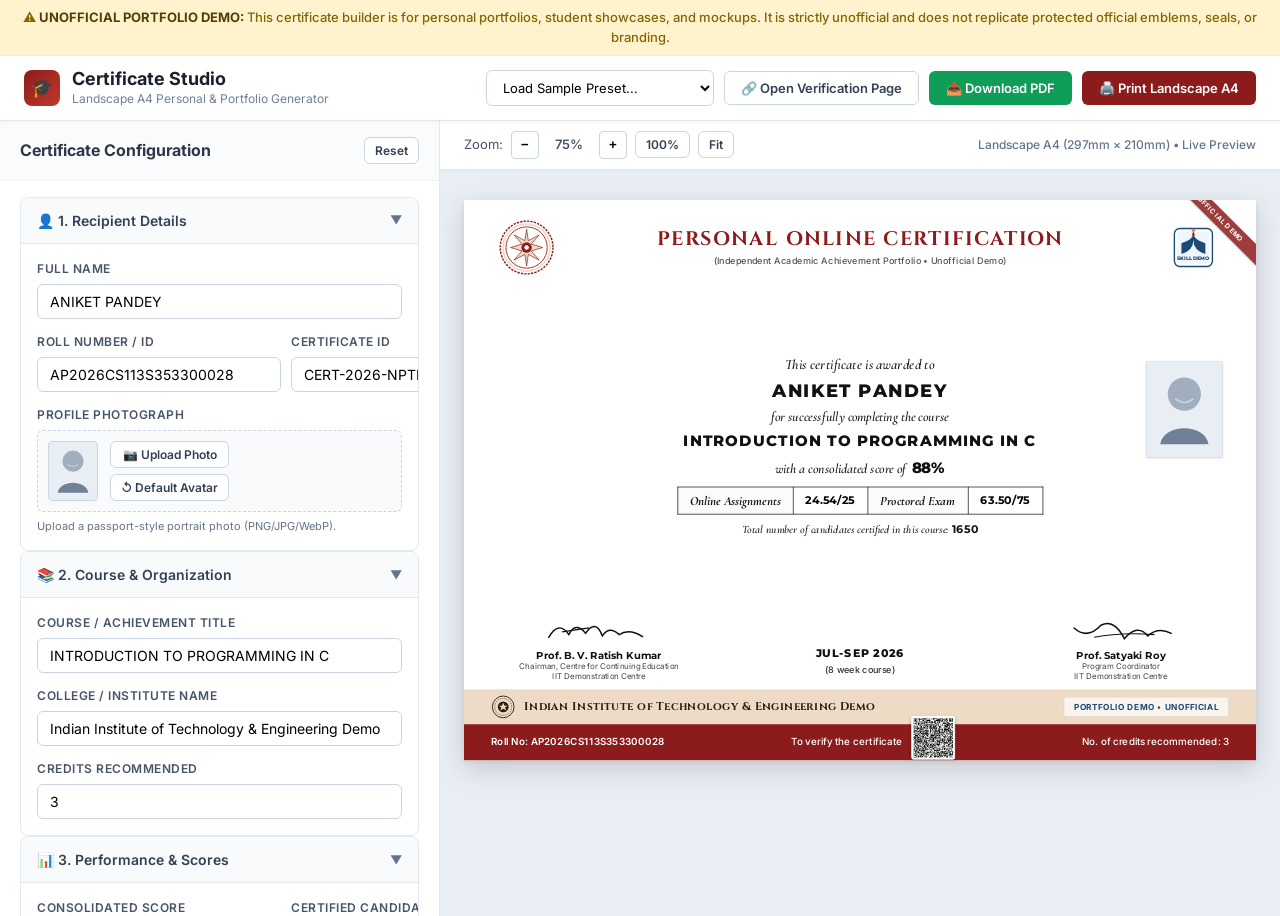
==== index.html @ ee3443ef "Initial commit: Landscape A4 Certificate Studio & Verification Webpage" ====
<!DOCTYPE html>
<html lang="en">
<head>
  <meta charset="UTF-8">
  <meta name="viewport" content="width=device-width, initial-scale=1.0">
  <title>Certificate Studio - Landscape A4 Personal Certificate Generator</title>
  <link rel="stylesheet" href="style.css">
  <!-- Bundled local libraries for zero external dependencies -->
  <script src="qrcode.min.js"></script>
  <script src="html2pdf.bundle.min.js"></script>
</head>
<body>

  <!-- Top Disclaimer Notice -->
  <div class="disclaimer-banner no-print">
    <span>⚠️ <strong>UNOFFICIAL PORTFOLIO DEMO:</strong> This certificate builder is for personal portfolios, student showcases, and mockups. It is strictly unofficial and does not replicate protected official emblems, seals, or branding.</span>
  </div>

  <!-- App Navigation Bar -->
  <header class="app-navbar no-print">
    <div class="brand-wrapper">
      <div class="brand-icon">🎓</div>
      <div>
        <h1 class="brand-title">Certificate Studio</h1>
        <p class="brand-subtitle">Landscape A4 Personal & Portfolio Generator</p>
      </div>
    </div>

    <div class="nav-actions">
      <select id="presetSelector" class="form-control" style="width: auto; font-size: 13px;" title="Load sample preset courses">
        <option value="" disabled selected>Load Sample Preset...</option>
        <option value="c_prog">Programming in C</option>
        <option value="data_science">Python & Machine Learning</option>
        <option value="cloud_computing">Cloud Architecture & DevOps</option>
      </select>

      <button id="openVerifyPageBtn" class="btn btn-secondary" title="Preview public verification page">
        <span>🔗 Open Verification Page</span>
      </button>

      <button id="downloadPdfBtn" class="btn btn-success" title="Download high resolution Landscape A4 PDF">
        <span>📥 Download PDF</span>
      </button>

      <button id="printCertBtn" class="btn btn-primary" title="Print in Landscape A4 layout">
        <span>🖨️ Print Landscape A4</span>
      </button>
    </div>
  </header>

  <!-- Workspace Container -->
  <main class="workspace-container">
    
    <!-- Left Sidebar: Configuration Controls -->
    <aside class="editor-sidebar no-print">
      <div class="sidebar-header">
        <h2>Certificate Configuration</h2>
        <button id="resetDefaultsBtn" class="btn btn-sm btn-secondary" title="Reset all fields to placeholders">Reset</button>
      </div>

      <div class="sidebar-content">
        <form id="certConfigForm" onsubmit="return false;">

          <!-- 1. Recipient Information -->
          <div class="accordion-group">
            <div class="accordion-title">
              <span>👤 1. Recipient Details</span>
              <span class="icon-chevron">▼</span>
            </div>
            <div class="accordion-body">
              <div class="form-group">
                <label for="fullName">Full Name</label>
                <input type="text" id="fullName" class="form-control" placeholder="e.g. ANIKET PANDEY" required>
              </div>

              <div class="form-row">
                <div class="form-group">
                  <label for="rollNo">Roll Number / ID</label>
                  <input type="text" id="rollNo" class="form-control" placeholder="e.g. AP2026CS113S353300028">
                </div>
                <div class="form-group">
                  <label for="certId">Certificate ID</label>
                  <input type="text" id="certId" class="form-control" placeholder="e.g. CERT-2026-NPTEL-98234">
                </div>
              </div>

              <div class="form-group">
                <label>Profile Photograph</label>
                <div class="photo-uploader">
                  <img id="photoThumbnail" class="photo-preview-thumbnail" alt="Thumb" src="">
                  <div class="photo-upload-actions">
                    <input type="file" id="photoFileInput" accept="image/*" style="display: none;">
                    <button type="button" class="btn btn-sm btn-secondary" onclick="document.getElementById('photoFileInput').click();">
                      📷 Upload Photo
                    </button>
                    <button type="button" id="resetPhotoBtn" class="btn btn-sm btn-secondary">
                      ↺ Default Avatar
                    </button>
                  </div>
                </div>
                <span class="form-hint">Upload a passport-style portrait photo (PNG/JPG/WebP).</span>
              </div>
            </div>
          </div>

          <!-- 2. Course & Organization -->
          <div class="accordion-group">
            <div class="accordion-title">
              <span>📚 2. Course & Organization</span>
              <span class="icon-chevron">▼</span>
            </div>
            <div class="accordion-body">
              <div class="form-group">
                <label for="courseTitle">Course / Achievement Title</label>
                <input type="text" id="courseTitle" class="form-control" placeholder="e.g. INTRODUCTION TO PROGRAMMING IN C">
              </div>

              <div class="form-group">
                <label for="collegeName">College / Institute Name</label>
                <input type="text" id="collegeName" class="form-control" placeholder="e.g. Indian Institute of Technology & Engineering Demo">
              </div>

              <div class="form-group">
                <label for="credits">Credits Recommended</label>
                <input type="text" id="credits" class="form-control" placeholder="e.g. 3">
              </div>
            </div>
          </div>

          <!-- 3. Performance & Evaluation -->
          <div class="accordion-group">
            <div class="accordion-title">
              <span>📊 3. Performance & Scores</span>
              <span class="icon-chevron">▼</span>
            </div>
            <div class="accordion-body">
              <div class="form-row">
                <div class="form-group">
                  <label for="score">Consolidated Score</label>
                  <input type="text" id="score" class="form-control" placeholder="e.g. 88%">
                </div>
                <div class="form-group">
                  <label for="certifiedCount">Certified Candidates</label>
                  <input type="text" id="certifiedCount" class="form-control" placeholder="e.g. 1650">
                </div>
              </div>

              <div class="form-row">
                <div class="form-group">
                  <label for="assignmentScore">Assignments Score</label>
                  <input type="text" id="assignmentScore" class="form-control" placeholder="e.g. 24.54/25">
                </div>
                <div class="form-group">
                  <label for="examScore">Proctored Exam Score</label>
                  <input type="text" id="examScore" class="form-control" placeholder="e.g. 63.50/75">
                </div>
              </div>
            </div>
          </div>

          <!-- 4. Session & Dates -->
          <div class="accordion-group">
            <div class="accordion-title">
              <span>📅 4. Session & Duration</span>
              <span class="icon-chevron">▼</span>
            </div>
            <div class="accordion-body">
              <div class="form-row">
                <div class="form-group">
                  <label for="sessionPeriod">Session Term</label>
                  <input type="text" id="sessionPeriod" class="form-control" placeholder="e.g. JUL-SEP 2026">
                </div>
                <div class="form-group">
                  <label for="sessionDuration">Course Duration</label>
                  <input type="text" id="sessionDuration" class="form-control" placeholder="e.g. (8 week course)">
                </div>
              </div>
            </div>
          </div>

          <!-- 5. Signatories -->
          <div class="accordion-group collapsed">
            <div class="accordion-title">
              <span>✍️ 5. Authorities & Signatures</span>
              <span class="icon-chevron">▼</span>
            </div>
            <div class="accordion-body">
              <div class="form-group">
                <label>Signatory 1 (Left: Course Mentor / Lead)</label>
                <input type="text" id="sig1Name" class="form-control" placeholder="Name" style="margin-bottom: 6px;">
                <input type="text" id="sig1Title" class="form-control" placeholder="Title" style="margin-bottom: 6px;">
                <input type="text" id="sig1Inst" class="form-control" placeholder="Department / Centre">
              </div>

              <div class="form-group" style="margin-top: 10px;">
                <label>Signatory 2 (Right: Academic Coordinator)</label>
                <input type="text" id="sig2Name" class="form-control" placeholder="Name" style="margin-bottom: 6px;">
                <input type="text" id="sig2Title" class="form-control" placeholder="Title" style="margin-bottom: 6px;">
                <input type="text" id="sig2Inst" class="form-control" placeholder="Department / Centre">
              </div>
            </div>
          </div>

          <!-- 6. QR Code & Public Hosted URL -->
          <div class="accordion-group">
            <div class="accordion-title">
              <span>📱 6. QR Code & Public Hosted Link</span>
              <span class="icon-chevron">▼</span>
            </div>
            <div class="accordion-body">
              <div class="form-group">
                <label for="targetUrl">Deployed HTTPS URL</label>
                <input type="url" id="targetUrl" class="form-control" placeholder="https://aniketpandey.github.io/nptel/certificate.html">
                <span class="form-hint">Enter your hosted GitHub Pages URL. The QR code dynamically encodes this target so phone cameras open your real certificate online.</span>
              </div>

              <div style="background: #f8fafc; padding: 12px; border-radius: 6px; border: 1px solid #e2e8f0; display: flex; flex-direction: column; gap: 8px;">
                <div style="font-size: 11px; font-weight: 700; color: #475569; text-transform: uppercase;">Current Verification Link:</div>
                <a id="qrLinkPreview" href="#" target="_blank" style="font-size: 11px; color: var(--accent-blue); word-break: break-all; line-height: 1.4;"></a>
                <div style="display: flex; gap: 8px; margin-top: 4px;">
                  <button type="button" id="copyLinkBtn" class="btn btn-sm btn-secondary" style="flex: 1;">
                    📋 Copy Link
                  </button>
                </div>
              </div>
            </div>
          </div>

        </form>
      </div>
    </aside>

    <!-- Main Preview Area -->
    <section class="preview-workspace">
      
      <!-- Toolbar -->
      <div class="preview-toolbar no-print">
        <div class="zoom-controls">
          <span>Zoom:</span>
          <button id="zoomOutBtn" class="zoom-btn" title="Zoom Out">−</button>
          <span id="zoomLevelDisplay" style="min-width: 44px; text-align: center; font-weight: 600;">100%</span>
          <button id="zoomInBtn" class="zoom-btn" title="Zoom In">+</button>
          <button id="zoomResetBtn" class="btn btn-sm btn-secondary" title="100% Zoom">100%</button>
          <button id="zoomFitBtn" class="btn btn-sm btn-secondary" title="Fit to Screen">Fit</button>
        </div>

        <div style="font-size: 12px; color: #64748b; font-weight: 500;">
          Landscape A4 (297mm × 210mm) • Live Preview
        </div>
      </div>

      <!-- Stage with Scalable Certificate -->
      <div class="preview-stage">
        <div id="certScaleWrapper" class="cert-scale-wrapper">
          
          <!-- ==========================================
               THE EXACT LANDSCAPE A4 CERTIFICATE CARD
               ========================================== -->
          <article id="certificateCard" class="certificate-card">
            
            <!-- Diagonal Demo Ribbon -->
            <div class="cert-demo-badge">UNOFFICIAL DEMO</div>

            <!-- Main Certificate Body -->
            <div class="cert-body">

              <!-- 1. Header with Logos & Title -->
              <header class="cert-header">
                <!-- Left Custom Academic Crest (SVG) -->
                <div class="cert-logo-left">
                  <svg viewBox="0 0 100 100" width="76" height="76" aria-label="Academic Laurel Crest">
                    <circle cx="50" cy="50" r="46" fill="none" stroke="#8c1c1c" stroke-width="2.5" stroke-dasharray="4 2"/>
                    <circle cx="50" cy="50" r="41" fill="none" stroke="#eedbc5" stroke-width="3"/>
                    <circle cx="50" cy="50" r="36" fill="#ffffff" stroke="#8c1c1c" stroke-width="1.5"/>
                    <!-- Starburst petals -->
                    <g fill="#eedbc5" stroke="#8c1c1c" stroke-width="1.2">
                      <polygon points="50,18 53,38 72,28 58,44 78,50 58,56 72,72 53,62 50,82 47,62 28,72 42,56 22,50 42,44 28,28 47,38" />
                    </g>
                    <!-- Center atom / node -->
                    <circle cx="50" cy="50" r="9" fill="#8c1c1c"/>
                    <circle cx="50" cy="50" r="4" fill="#ffffff"/>
                  </svg>
                </div>

                <!-- Center Title & Subtitle -->
                <div class="cert-header-text">
                  <h1 class="cert-main-title">PERSONAL ONLINE CERTIFICATION</h1>
                  <p class="cert-main-subtitle">(Independent Academic Achievement Portfolio • Unofficial Demo)</p>
                </div>

                <!-- Right Custom Learning Badge (SVG) -->
                <div class="cert-logo-right">
                  <svg viewBox="0 0 100 100" width="72" height="72" aria-label="Skill Achievement Badge">
                    <rect x="15" y="15" width="70" height="70" rx="10" fill="#ffffff" stroke="#1a4a75" stroke-width="2.5"/>
                    <rect x="20" y="20" width="60" height="60" rx="6" fill="#f0f6fc"/>
                    <!-- Open book & torch motif -->
                    <path d="M28 62 Q 50 55 50 36 Q 50 55 72 62 L 72 42 Q 50 35 50 24 Q 50 35 28 42 Z" fill="#1a4a75"/>
                    <path d="M50 20 L 53 28 L 47 28 Z" fill="#8c1c1c"/>
                    <circle cx="50" cy="18" r="3" fill="#e67e22"/>
                    <!-- Badge label -->
                    <text x="50" y="73" font-family="'Montserrat', sans-serif" font-size="9" font-weight="800" fill="#1a4a75" text-anchor="middle">SKILL DEMO</text>
                  </svg>
                </div>
              </header>

              <!-- 2. Candidate & Course Area -->
              <section class="cert-content-area">
                <div class="cert-text-column">
                  
                  <div class="phrase-awarded">This certificate is awarded to</div>
                  
                  <div id="certFullName" class="candidate-name">ANIKET PANDEY</div>
                  
                  <div class="phrase-completing">for successfully completing the course</div>
                  
                  <div id="certCourseTitle" class="course-title">INTRODUCTION TO PROGRAMMING IN C</div>
                  
                  <div class="phrase-score">
                    with a consolidated score of <span id="certScore" class="score-bold">88%</span>
                  </div>

                  <!-- Score Breakdown Table -->
                  <div class="cert-score-table-wrapper">
                    <table class="cert-score-table">
                      <tbody>
                        <tr>
                          <td class="label-cell">Online Assignments</td>
                          <td class="value-cell" id="certAssignmentScore">24.54/25</td>
                          <td class="label-cell">Proctored Exam</td>
                          <td class="value-cell" id="certExamScore">63.50/75</td>
                        </tr>
                      </tbody>
                    </table>
                  </div>

                  <!-- Certified Candidates -->
                  <div class="certified-count">
                    Total number of candidates certified in this course: <span id="certCertifiedCount" class="count-bold">1650</span>
                  </div>

                </div>

                <!-- Right Candidate Photo -->
                <div class="cert-photo-container">
                  <img id="certPhoto" class="cert-photo-img" src="" alt="Candidate Portrait">
                </div>
              </section>

              <!-- 3. Signatures & Session Area -->
              <section class="cert-signatures-section">
                
                <!-- Left Signatory -->
                <div class="signatory-block">
                  <div class="signatory-sig">
                    <!-- Smooth handwritten signature vector -->
                    <svg viewBox="0 0 180 50" width="160" height="46">
                      <path d="M 15 36 Q 30 10 45 32 Q 55 12 70 30 Q 85 8 95 34 Q 105 18 120 32 Q 135 22 155 35" fill="none" stroke="#111111" stroke-width="2.2" stroke-linecap="round"/>
                      <path d="M 35 28 L 75 22" fill="none" stroke="#111111" stroke-width="1.8"/>
                    </svg>
                  </div>
                  <div id="certSig1Name" class="signatory-name">Prof. B. V. Ratish Kumar</div>
                  <div id="certSig1Title" class="signatory-title">Chairman, Centre for Continuing Education</div>
                  <div id="certSig1Inst" class="signatory-inst">IIT Demonstration Centre</div>
                </div>

                <!-- Center Session Details -->
                <div class="session-block">
                  <div id="certSessionPeriod" class="session-period">JUL-SEP 2026</div>
                  <div id="certSessionDuration" class="session-duration">(8 week course)</div>
                </div>

                <!-- Right Signatory -->
                <div class="signatory-block">
                  <div class="signatory-sig">
                    <!-- Smooth handwritten signature vector -->
                    <svg viewBox="0 0 180 50" width="160" height="46">
                      <path d="M 20 22 Q 40 40 60 18 Q 80 8 95 38 Q 115 15 130 34 Q 145 20 165 30" fill="none" stroke="#111111" stroke-width="2.2" stroke-linecap="round"/>
                      <path d="M 50 36 Q 90 28 140 32" fill="none" stroke="#111111" stroke-width="1.6"/>
                    </svg>
                  </div>
                  <div id="certSig2Name" class="signatory-name">Prof. Satyaki Roy</div>
                  <div id="certSig2Title" class="signatory-title">Program Coordinator</div>
                  <div id="certSig2Inst" class="signatory-inst">IIT Demonstration Centre</div>
                </div>

              </section>

            </div>

            <!-- 4. Tan / Beige Institution Band -->
            <div class="cert-band-institution">
              <div class="inst-left">
                <div class="inst-seal">
                  <!-- Custom Seal SVG -->
                  <svg viewBox="0 0 40 40" width="32" height="32">
                    <circle cx="20" cy="20" r="18" fill="none" stroke="#2b1f14" stroke-width="1.5"/>
                    <circle cx="20" cy="20" r="14" fill="none" stroke="#2b1f14" stroke-width="1" stroke-dasharray="2 1.5"/>
                    <circle cx="20" cy="20" r="9" fill="#2b1f14"/>
                    <polygon points="20,13 22,18 27,18 23,21 25,26 20,23 15,26 17,21 13,18 18,18" fill="#eedbc5"/>
                  </svg>
                </div>
                <div id="certCollegeName" class="inst-name">Indian Institute of Technology & Engineering Demo</div>
              </div>

              <div class="inst-badge-right">
                <span class="inst-badge-text">PORTFOLIO DEMO • UNOFFICIAL</span>
              </div>
            </div>

            <!-- 5. Deep Maroon / Crimson Footer Band -->
            <footer class="cert-band-footer">
              <div id="certRollNo" class="footer-left-roll">Roll No: AP2026CS113S353300028</div>

              <div class="footer-center-qr-group">
                <span class="verify-label">To verify the certificate</span>
                <!-- High-contrast real QR Code -->
                <div id="certQrCode" class="qr-code-box" title="Scan to verify online"></div>
              </div>

              <div id="certCredits" class="footer-right-credits">No. of credits recommended: 3</div>
            </footer>

          </article>
          <!-- END CERTIFICATE CARD -->

        </div>
      </div>

    </section>

  </main>

  <!-- Modal for inspecting QR Code & link -->
  <div id="qrModal" class="modal-overlay no-print">
    <div class="modal-card">
      <div class="modal-header">
        <h3>Public Verification Link & QR Code</h3>
        <button id="modalCloseBtn" class="modal-close-btn">&times;</button>
      </div>
      <div class="modal-body">
        <p style="font-size: 13px; color: #475569;">
          This real QR code encodes the public HTTPS URL to your hosted certificate webpage. When scanned using any smartphone camera, it opens your verified certificate online.
        </p>
        <div style="background: #f1f5f9; padding: 10px; border-radius: 6px; font-size: 12px; word-break: break-all; font-family: monospace;">
          <span id="modalUrlDisplay"></span>
        </div>
        <p style="font-size: 12px; color: #059669; font-weight: 600;">
          ✓ Fully printable on Landscape A4 with high contrast (300 DPI ready).
        </p>
      </div>
    </div>
  </div>

  <script src="script.js"></script>
</body>
</html>
---- style.css ----
/* ==========================================================================
   Certificate Studio & Landscape A4 Certificate Stylesheet
   Designed for Unofficial Personal Portfolio / Demo Certificates
   ========================================================================== */

@import url('https://fonts.googleapis.com/css2?family=Cinzel:wght@600;700;800&family=Cormorant+Garamond:ital,wght@1,500;1,600;1,700&family=Montserrat:wght@400;500;600;700;800&family=Inter:wght@400;500;600;700&display=swap');

:root {
  --primary-maroon: #8c1c1c;
  --maroon-dark: #6e1212;
  --maroon-light: #ab2828;
  --band-tan: #eedbc5;
  --band-tan-light: #f7ede0;
  --text-dark: #1f1f1f;
  --text-muted: #555555;
  --border-dark: #222222;
  --bg-app: #f1f4f9;
  --bg-surface: #ffffff;
  --accent-blue: #1a73e8;
  --accent-green: #0f9d58;
  --sidebar-width: 440px;
  --cert-width: 1050px;
  --cert-height: 742.5px; /* 1050 / 1.4142 Landscape A4 ratio */
}

*, *::before, *::after {
  box-sizing: border-box;
  margin: 0;
  padding: 0;
}

body {
  font-family: 'Inter', -apple-system, BlinkMacSystemFont, "Segoe UI", Roboto, sans-serif;
  background-color: var(--bg-app);
  color: var(--text-dark);
  line-height: 1.5;
  -webkit-font-smoothing: antialiased;
}

/* --------------------------------------------------------------------------
   App Header & Disclaimer Bar
   -------------------------------------------------------------------------- */
.disclaimer-banner {
  background: #fff3cd;
  color: #856404;
  border-bottom: 1px solid #ffeeba;
  padding: 8px 16px;
  font-size: 13px;
  text-align: center;
  display: flex;
  align-items: center;
  justify-content: center;
  gap: 8px;
  font-weight: 500;
}
.disclaimer-banner strong {
  color: #533f03;
}

.app-navbar {
  background: #ffffff;
  border-bottom: 1px solid #e2e8f0;
  padding: 12px 24px;
  display: flex;
  align-items: center;
  justify-content: space-between;
  position: sticky;
  top: 0;
  z-index: 50;
  box-shadow: 0 1px 3px rgba(0,0,0,0.05);
}

.brand-wrapper {
  display: flex;
  align-items: center;
  gap: 12px;
}
.brand-icon {
  width: 36px;
  height: 36px;
  background: linear-gradient(135deg, var(--primary-maroon), #c0392b);
  border-radius: 8px;
  display: flex;
  align-items: center;
  justify-content: center;
  color: white;
  font-weight: 800;
  font-size: 18px;
}
.brand-title {
  font-size: 18px;
  font-weight: 700;
  color: #1a202c;
  line-height: 1.2;
}
.brand-subtitle {
  font-size: 12px;
  color: #718096;
}

.nav-actions {
  display: flex;
  align-items: center;
  gap: 10px;
}

/* --------------------------------------------------------------------------
   Main Workspace Layout
   -------------------------------------------------------------------------- */
.workspace-container {
  display: flex;
  height: calc(100vh - 105px);
  overflow: hidden;
}

/* Sidebar Editor */
.editor-sidebar {
  width: var(--sidebar-width);
  min-width: 380px;
  max-width: 500px;
  background: #ffffff;
  border-right: 1px solid #e2e8f0;
  height: 100%;
  overflow-y: auto;
  display: flex;
  flex-direction: column;
}

.sidebar-header {
  padding: 16px 20px;
  border-bottom: 1px solid #edf2f7;
  display: flex;
  justify-content: space-between;
  align-items: center;
  background: #fafbfc;
}
.sidebar-header h2 {
  font-size: 16px;
  font-weight: 700;
  color: #2d3748;
}

.sidebar-content {
  padding: 16px 20px 80px 20px;
  display: flex;
  flex-direction: column;
  gap: 20px;
}

.accordion-group {
  border: 1px solid #e2e8f0;
  border-radius: 8px;
  background: #ffffff;
  overflow: hidden;
}

.accordion-title {
  padding: 12px 16px;
  background: #f8fafc;
  font-size: 14px;
  font-weight: 600;
  color: #334155;
  cursor: pointer;
  display: flex;
  justify-content: space-between;
  align-items: center;
  user-select: none;
  border-bottom: 1px solid #e2e8f0;
}
.accordion-title:hover {
  background: #f1f5f9;
}
.accordion-title .icon-chevron {
  transition: transform 0.2s ease;
  font-size: 12px;
  color: #64748b;
}
.accordion-group.collapsed .accordion-body {
  display: none;
}
.accordion-group.collapsed .icon-chevron {
  transform: rotate(-90deg);
}

.accordion-body {
  padding: 16px;
  display: flex;
  flex-direction: column;
  gap: 14px;
}

.form-group {
  display: flex;
  flex-direction: column;
  gap: 6px;
}
.form-group label {
  font-size: 12px;
  font-weight: 600;
  color: #475569;
  text-transform: uppercase;
  letter-spacing: 0.5px;
}
.form-control {
  padding: 8px 12px;
  border: 1px solid #cbd5e1;
  border-radius: 6px;
  font-size: 14px;
  font-family: inherit;
  transition: border-color 0.15s, box-shadow 0.15s;
  background: #ffffff;
}
.form-control:focus {
  outline: none;
  border-color: var(--accent-blue);
  box-shadow: 0 0 0 3px rgba(26,115,232,0.15);
}
.form-hint {
  font-size: 11px;
  color: #64748b;
}

.form-row {
  display: grid;
  grid-template-columns: 1fr 1fr;
  gap: 10px;
}

/* Photo upload area */
.photo-uploader {
  display: flex;
  gap: 12px;
  align-items: center;
  background: #f8fafc;
  padding: 10px;
  border-radius: 6px;
  border: 1px dashed #cbd5e1;
}
.photo-preview-thumbnail {
  width: 50px;
  height: 60px;
  object-fit: cover;
  border-radius: 4px;
  border: 1px solid #cbd5e1;
  background: #e2e8f0;
}
.photo-upload-actions {
  display: flex;
  flex-direction: column;
  gap: 6px;
}

/* Buttons */
.btn {
  display: inline-flex;
  align-items: center;
  justify-content: center;
  gap: 8px;
  padding: 8px 16px;
  font-size: 13px;
  font-weight: 600;
  border-radius: 6px;
  border: 1px solid transparent;
  cursor: pointer;
  transition: all 0.15s ease;
  text-decoration: none;
  font-family: inherit;
}
.btn-sm {
  padding: 5px 10px;
  font-size: 12px;
}
.btn-primary {
  background: var(--primary-maroon);
  color: #ffffff;
}
.btn-primary:hover {
  background: var(--maroon-dark);
}
.btn-secondary {
  background: #ffffff;
  border-color: #cbd5e1;
  color: #334155;
}
.btn-secondary:hover {
  background: #f1f5f9;
  border-color: #94a3b8;
}
.btn-outline-primary {
  background: transparent;
  border-color: var(--primary-maroon);
  color: var(--primary-maroon);
}
.btn-outline-primary:hover {
  background: #fdf2f2;
}
.btn-success {
  background: var(--accent-green);
  color: white;
}
.btn-success:hover {
  background: #0b8043;
}

/* --------------------------------------------------------------------------
   Preview Workspace Stage
   -------------------------------------------------------------------------- */
.preview-workspace {
  flex: 1;
  height: 100%;
  display: flex;
  flex-direction: column;
  background: #e9edf4;
  overflow: hidden;
  position: relative;
}

.preview-toolbar {
  padding: 10px 24px;
  background: #ffffff;
  border-bottom: 1px solid #e2e8f0;
  display: flex;
  align-items: center;
  justify-content: space-between;
  flex-shrink: 0;
}
.zoom-controls {
  display: flex;
  align-items: center;
  gap: 8px;
  font-size: 13px;
  color: #475569;
}
.zoom-btn {
  width: 28px;
  height: 28px;
  border-radius: 4px;
  border: 1px solid #cbd5e1;
  background: #fff;
  cursor: pointer;
  font-weight: bold;
}
.zoom-btn:hover {
  background: #f1f5f9;
}

.preview-stage {
  flex: 1;
  overflow: auto;
  padding: 30px;
  display: flex;
  justify-content: center;
  align-items: flex-start;
}

.cert-scale-wrapper {
  transform-origin: top center;
  transition: transform 0.2s ease;
  margin: 0 auto;
}

/* ==========================================================================
   THE CERTIFICATE CARD - EXACT LANDSCAPE A4 REPLICATION
   ========================================================================== */
.certificate-card {
  width: var(--cert-width);
  height: var(--cert-height);
  background-color: #ffffff;
  color: var(--text-dark);
  position: relative;
  box-shadow: 0 12px 35px rgba(0, 0, 0, 0.15), 0 2px 6px rgba(0, 0, 0, 0.08);
  display: flex;
  flex-direction: column;
  justify-content: space-between;
  overflow: hidden;
  box-sizing: border-box;
  user-select: text;
}

/* Subtle corner demo ribbon */
.cert-demo-badge {
  position: absolute;
  top: 10px;
  right: -32px;
  background: rgba(140, 28, 28, 0.85);
  color: #ffffff;
  font-size: 9px;
  font-weight: 700;
  letter-spacing: 0.8px;
  padding: 3px 36px;
  transform: rotate(45deg);
  text-transform: uppercase;
  z-index: 20;
  box-shadow: 0 1px 3px rgba(0,0,0,0.2);
}

/* Main Certificate Body Padding */
.cert-body {
  padding: 24px 44px 10px 44px;
  flex: 1;
  display: flex;
  flex-direction: column;
  justify-content: space-between;
  position: relative;
  z-index: 5;
}

/* 1. Header Section */
.cert-header {
  display: flex;
  align-items: center;
  justify-content: space-between;
  margin-bottom: 12px;
  gap: 16px;
}

.cert-logo-left,
.cert-logo-right {
  width: 78px;
  height: 78px;
  display: flex;
  align-items: center;
  justify-content: center;
  flex-shrink: 0;
}

.cert-header-text {
  text-align: center;
  flex: 1;
}

.cert-main-title {
  font-family: 'Cinzel', 'Playfair Display', Georgia, serif;
  font-size: 26px;
  font-weight: 700;
  letter-spacing: 2px;
  color: var(--primary-maroon);
  line-height: 1.2;
  text-transform: uppercase;
}

.cert-main-subtitle {
  font-family: 'Inter', sans-serif;
  font-size: 12px;
  color: var(--text-muted);
  margin-top: 4px;
  font-weight: 500;
  letter-spacing: 0.2px;
}

/* 2. Candidate & Course Core Section */
.cert-content-area {
  display: flex;
  position: relative;
  align-items: center;
  justify-content: center;
  margin-top: 2px;
}

.cert-text-column {
  text-align: center;
  width: 100%;
  padding: 0 90px; /* leaves room for right photo */
}

.phrase-awarded {
  font-family: 'Cormorant Garamond', Georgia, serif;
  font-style: italic;
  font-size: 19px;
  font-weight: 600;
  color: #222222;
  margin-bottom: 6px;
}

.candidate-name {
  font-family: 'Montserrat', 'Inter', sans-serif;
  font-size: 24px;
  font-weight: 800;
  letter-spacing: 1.8px;
  color: #111111;
  text-transform: uppercase;
  margin-bottom: 6px;
  line-height: 1.2;
}

.phrase-completing {
  font-family: 'Cormorant Garamond', Georgia, serif;
  font-style: italic;
  font-size: 18px;
  font-weight: 600;
  color: #222222;
  margin-bottom: 6px;
}

.course-title {
  font-family: 'Montserrat', 'Inter', sans-serif;
  font-size: 20px;
  font-weight: 800;
  letter-spacing: 1.2px;
  color: #111111;
  text-transform: uppercase;
  margin-bottom: 8px;
  line-height: 1.25;
}

.phrase-score {
  font-family: 'Cormorant Garamond', Georgia, serif;
  font-style: italic;
  font-size: 18px;
  font-weight: 600;
  color: #222222;
  margin-bottom: 10px;
}
.phrase-score .score-bold {
  font-family: 'Montserrat', sans-serif;
  font-style: normal;
  font-weight: 800;
  font-size: 20px;
  color: #111111;
  margin-left: 4px;
}

/* Score Breakdown Table */
.cert-score-table-wrapper {
  display: flex;
  justify-content: center;
  margin-bottom: 8px;
}

.cert-score-table {
  border-collapse: collapse;
  border: 1.8px solid var(--border-dark);
  font-family: 'Inter', sans-serif;
  background: #ffffff;
}

.cert-score-table td {
  border: 1.8px solid var(--border-dark);
  padding: 5px 16px;
  font-size: 14px;
  text-align: center;
  vertical-align: middle;
}

.cert-score-table .label-cell {
  font-family: 'Cormorant Garamond', Georgia, serif;
  font-style: italic;
  font-weight: 700;
  font-size: 17px;
  color: #111111;
  background: #fbfbfb;
}

.cert-score-table .value-cell {
  font-family: 'Montserrat', sans-serif;
  font-weight: 700;
  font-size: 15px;
  color: #000000;
}

/* Certified Candidates Count */
.certified-count {
  font-family: 'Cormorant Garamond', Georgia, serif;
  font-style: italic;
  font-size: 15px;
  font-weight: 600;
  color: #222222;
}
.certified-count .count-bold {
  font-family: 'Montserrat', sans-serif;
  font-style: normal;
  font-weight: 700;
  font-size: 15px;
  color: #111111;
}

/* Candidate Photo on Right Side */
.cert-photo-container {
  position: absolute;
  right: 0;
  top: 10px;
  width: 102px;
  height: 128px;
  border: 1px solid #d1d5db;
  border-radius: 2px;
  overflow: hidden;
  background: #f3f4f6;
  box-shadow: 0 1px 4px rgba(0,0,0,0.08);
}
.cert-photo-img {
  width: 100%;
  height: 100%;
  object-fit: cover;
  display: block;
}

/* 3. Signatures & Session Area */
.cert-signatures-section {
  display: flex;
  align-items: flex-end;
  justify-content: space-between;
  margin-top: 10px;
  padding: 0 10px;
}

.signatory-block {
  width: 250px;
  text-align: center;
}

.signatory-sig {
  height: 48px;
  display: flex;
  align-items: center;
  justify-content: center;
  margin-bottom: 2px;
}
.signatory-sig svg {
  max-height: 46px;
  max-width: 180px;
}

.signatory-name {
  font-family: 'Montserrat', sans-serif;
  font-weight: 700;
  font-size: 13px;
  color: #111111;
  line-height: 1.25;
}

.signatory-title {
  font-family: 'Inter', sans-serif;
  font-size: 10.5px;
  color: #444444;
  line-height: 1.25;
}

.signatory-inst {
  font-family: 'Inter', sans-serif;
  font-size: 10.5px;
  color: #444444;
  line-height: 1.25;
}

.session-block {
  text-align: center;
  padding-bottom: 6px;
}
.session-period {
  font-family: 'Montserrat', sans-serif;
  font-weight: 800;
  font-size: 15px;
  color: #111111;
  letter-spacing: 0.8px;
  text-transform: uppercase;
}
.session-duration {
  font-family: 'Inter', sans-serif;
  font-size: 12px;
  color: #333333;
  margin-top: 2px;
  font-weight: 500;
}

/* 4. Bottom Band 1: Institution Tan Strip */
.cert-band-institution {
  background: var(--band-tan);
  height: 46px;
  padding: 0 36px;
  display: flex;
  align-items: center;
  justify-content: space-between;
  border-top: 1px solid rgba(0,0,0,0.06);
}

.inst-left {
  display: flex;
  align-items: center;
  gap: 12px;
}

.inst-seal {
  width: 32px;
  height: 32px;
  border-radius: 50%;
  display: flex;
  align-items: center;
  justify-content: center;
}

.inst-seal svg {
  width: 32px;
  height: 32px;
}

.inst-name {
  font-family: 'Cinzel', 'Playfair Display', Georgia, serif;
  font-weight: 700;
  font-size: 15px;
  color: #2b1f14;
  letter-spacing: 0.5px;
}

.inst-badge-right {
  display: flex;
  align-items: center;
  gap: 8px;
  background: rgba(255, 255, 255, 0.7);
  padding: 4px 12px;
  border-radius: 4px;
  border: 1px solid rgba(0,0,0,0.08);
}
.inst-badge-text {
  font-family: 'Inter', sans-serif;
  font-weight: 700;
  font-size: 11px;
  letter-spacing: 0.8px;
  color: #1a4a75;
  text-transform: uppercase;
}

/* 5. Bottom Band 2: Deep Maroon Footer Strip */
.cert-band-footer {
  background: var(--primary-maroon);
  height: 48px;
  padding: 0 36px;
  display: flex;
  align-items: center;
  justify-content: space-between;
  color: #ffffff;
  position: relative;
}

.footer-left-roll {
  font-family: 'Inter', sans-serif;
  font-size: 13px;
  font-weight: 600;
  color: #ffffff;
  letter-spacing: 0.3px;
}

.footer-center-qr-group {
  display: flex;
  align-items: center;
  gap: 12px;
}

.verify-label {
  font-family: 'Inter', sans-serif;
  font-size: 13px;
  font-weight: 500;
  color: #ffffff;
  letter-spacing: 0.2px;
}

/* The QR Code container: perfectly positioned in the footer strip */
.qr-code-box {
  background: #ffffff;
  padding: 3px;
  border-radius: 3px;
  box-shadow: 0 2px 5px rgba(0,0,0,0.3);
  display: flex;
  align-items: center;
  justify-content: center;
  width: 58px;
  height: 58px;
  position: relative;
  top: -6px; /* overlaps slightly upward just like reference */
  cursor: pointer;
  border: 1px solid #ffffff;
}

.qr-code-box img,
.qr-code-box canvas {
  width: 52px !important;
  height: 52px !important;
  display: block;
}

.footer-right-credits {
  font-family: 'Inter', sans-serif;
  font-size: 13px;
  font-weight: 500;
  color: #ffffff;
  text-align: right;
}

/* --------------------------------------------------------------------------
   Modal / Popups
   -------------------------------------------------------------------------- */
.modal-overlay {
  position: fixed;
  inset: 0;
  background: rgba(0, 0, 0, 0.55);
  display: none;
  align-items: center;
  justify-content: center;
  z-index: 1000;
  padding: 20px;
}
.modal-overlay.active {
  display: flex;
}
.modal-card {
  background: #ffffff;
  width: 100%;
  max-width: 550px;
  border-radius: 10px;
  box-shadow: 0 20px 40px rgba(0,0,0,0.25);
  overflow: hidden;
  animation: modalIn 0.2s ease-out;
}
@keyframes modalIn {
  from { opacity: 0; transform: translateY(12px) scale(0.98); }
  to { opacity: 1; transform: translateY(0) scale(1); }
}
.modal-header {
  padding: 16px 20px;
  border-bottom: 1px solid #e2e8f0;
  display: flex;
  justify-content: space-between;
  align-items: center;
}
.modal-header h3 {
  font-size: 16px;
  font-weight: 700;
}
.modal-close-btn {
  background: transparent;
  border: none;
  font-size: 20px;
  cursor: pointer;
  color: #64748b;
}
.modal-body {
  padding: 20px;
  display: flex;
  flex-direction: column;
  gap: 14px;
}

/* --------------------------------------------------------------------------
   Standalone Certificate Verification Page (certificate.html)
   -------------------------------------------------------------------------- */
.standalone-body {
  background: #eaeff5;
  min-height: 100vh;
  display: flex;
  flex-direction: column;
}

.verification-banner {
  background: #ffffff;
  border-bottom: 1px solid #d2dbe5;
  padding: 14px 24px;
  box-shadow: 0 2px 6px rgba(0,0,0,0.04);
}
.verification-status-row {
  max-width: 1100px;
  margin: 0 auto;
  display: flex;
  align-items: center;
  justify-content: space-between;
  flex-wrap: wrap;
  gap: 16px;
}
.status-indicator {
  display: flex;
  align-items: center;
  gap: 12px;
}
.status-badge-icon {
  width: 40px;
  height: 40px;
  border-radius: 50%;
  background: #e6f4ea;
  color: #137333;
  display: flex;
  align-items: center;
  justify-content: center;
  font-size: 20px;
}
.status-title {
  font-size: 16px;
  font-weight: 700;
  color: #137333;
}
.status-subtitle {
  font-size: 12px;
  color: #5f6368;
}

.standalone-cert-viewport {
  flex: 1;
  padding: 30px 16px 60px 16px;
  display: flex;
  justify-content: center;
  align-items: flex-start;
  overflow-x: auto;
}

/* --------------------------------------------------------------------------
   Mobile Viewport Adaptations
   -------------------------------------------------------------------------- */
@media screen and (max-width: 1024px) {
  .workspace-container {
    flex-direction: column;
    height: auto;
    overflow: visible;
  }
  .editor-sidebar {
    width: 100%;
    max-width: 100%;
    height: auto;
    border-right: none;
    border-bottom: 1px solid #e2e8f0;
  }
  .preview-workspace {
    height: auto;
    min-height: 700px;
  }
  .preview-stage {
    padding: 16px;
  }
}

@media screen and (max-width: 768px) {
  .disclaimer-banner {
    font-size: 11px;
    padding: 6px 10px;
  }
  .app-navbar {
    padding: 10px 14px;
  }
  .brand-title {
    font-size: 15px;
  }
  .nav-actions {
    gap: 6px;
  }
  .btn {
    padding: 6px 10px;
    font-size: 12px;
  }
}

/* ==========================================================================
   PRINT SPECIFICATION - EXACT LANDSCAPE A4 PRINT ENGINE
   ========================================================================== */
@page {
  size: 297mm 210mm landscape;
  margin: 0;
}

@media print {
  html, body {
    width: 297mm !important;
    height: 210mm !important;
    margin: 0 !important;
    padding: 0 !important;
    background: #ffffff !important;
    -webkit-print-color-adjust: exact !important;
    print-color-adjust: exact !important;
    overflow: hidden !important;
  }

  .no-print,
  .disclaimer-banner,
  .app-navbar,
  .editor-sidebar,
  .preview-toolbar,
  .verification-banner,
  .modal-overlay,
  .footer-credit-note {
    display: none !important;
  }

  .workspace-container,
  .preview-workspace,
  .preview-stage,
  .standalone-cert-viewport {
    display: block !important;
    width: 297mm !important;
    height: 210mm !important;
    padding: 0 !important;
    margin: 0 !important;
    border: none !important;
    background: #ffffff !important;
    overflow: hidden !important;
  }

  .cert-scale-wrapper {
    transform: none !important;
    margin: 0 !important;
    padding: 0 !important;
    width: 297mm !important;
    height: 210mm !important;
  }

  .certificate-card {
    width: 297mm !important;
    height: 210mm !important;
    max-width: 297mm !important;
    max-height: 210mm !important;
    box-shadow: none !important;
    border: none !important;
    margin: 0 !important;
    page-break-inside: avoid !important;
    page-break-after: avoid !important;
  }
}
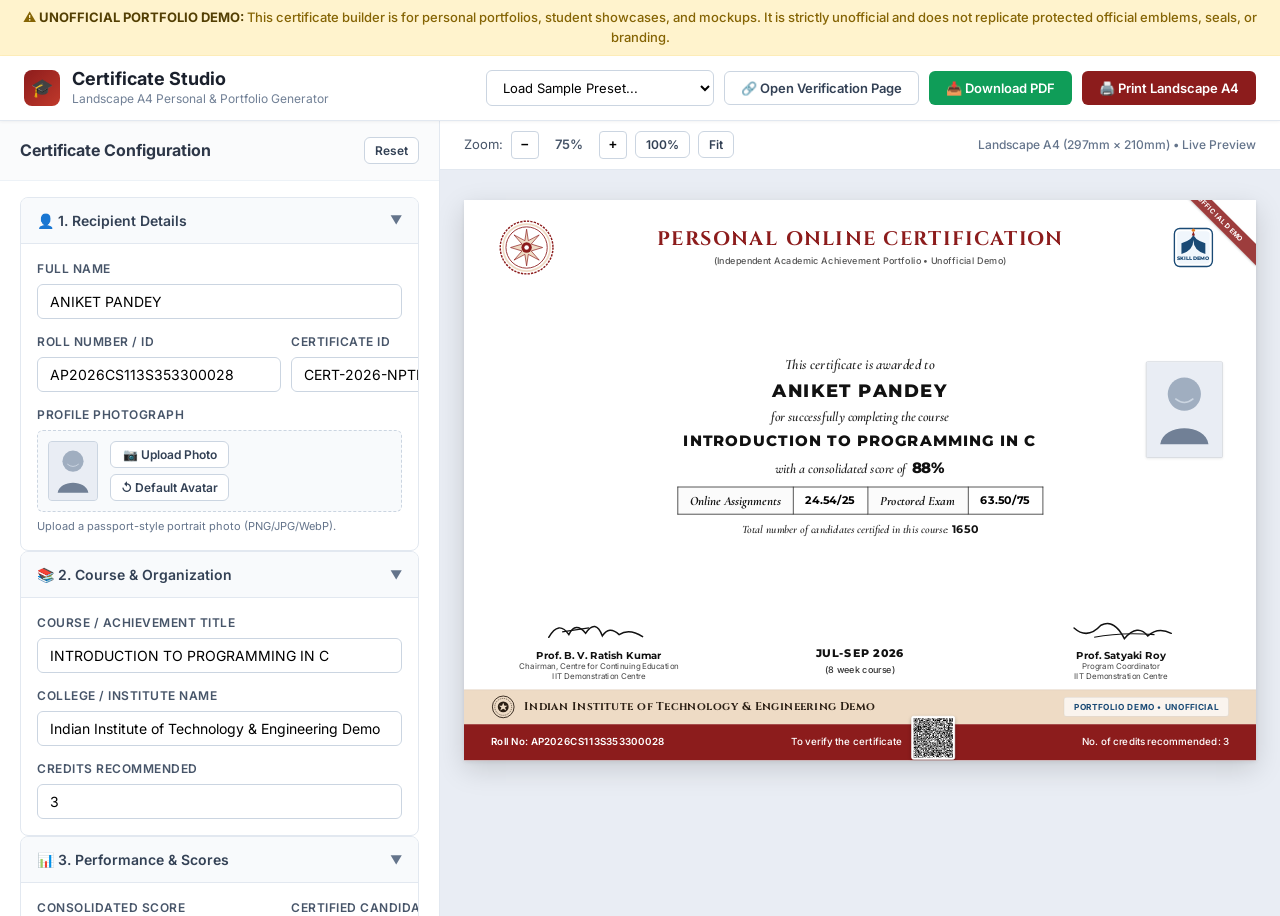
==== commit d6241a3c: "Update default target URL to match aniketpandey9570 GitHub profile" ====
--- a/index.html
+++ b/index.html
@@ -210,7 +210,7 @@
             <div class="accordion-body">
               <div class="form-group">
                 <label for="targetUrl">Deployed HTTPS URL</label>
-                <input type="url" id="targetUrl" class="form-control" placeholder="https://aniketpandey.github.io/nptel/certificate.html">
+                <input type="url" id="targetUrl" class="form-control" placeholder="https://aniketpandey9570.github.io/nptel/certificate.html">
                 <span class="form-hint">Enter your hosted GitHub Pages URL. The QR code dynamically encodes this target so phone cameras open your real certificate online.</span>
               </div>
 
